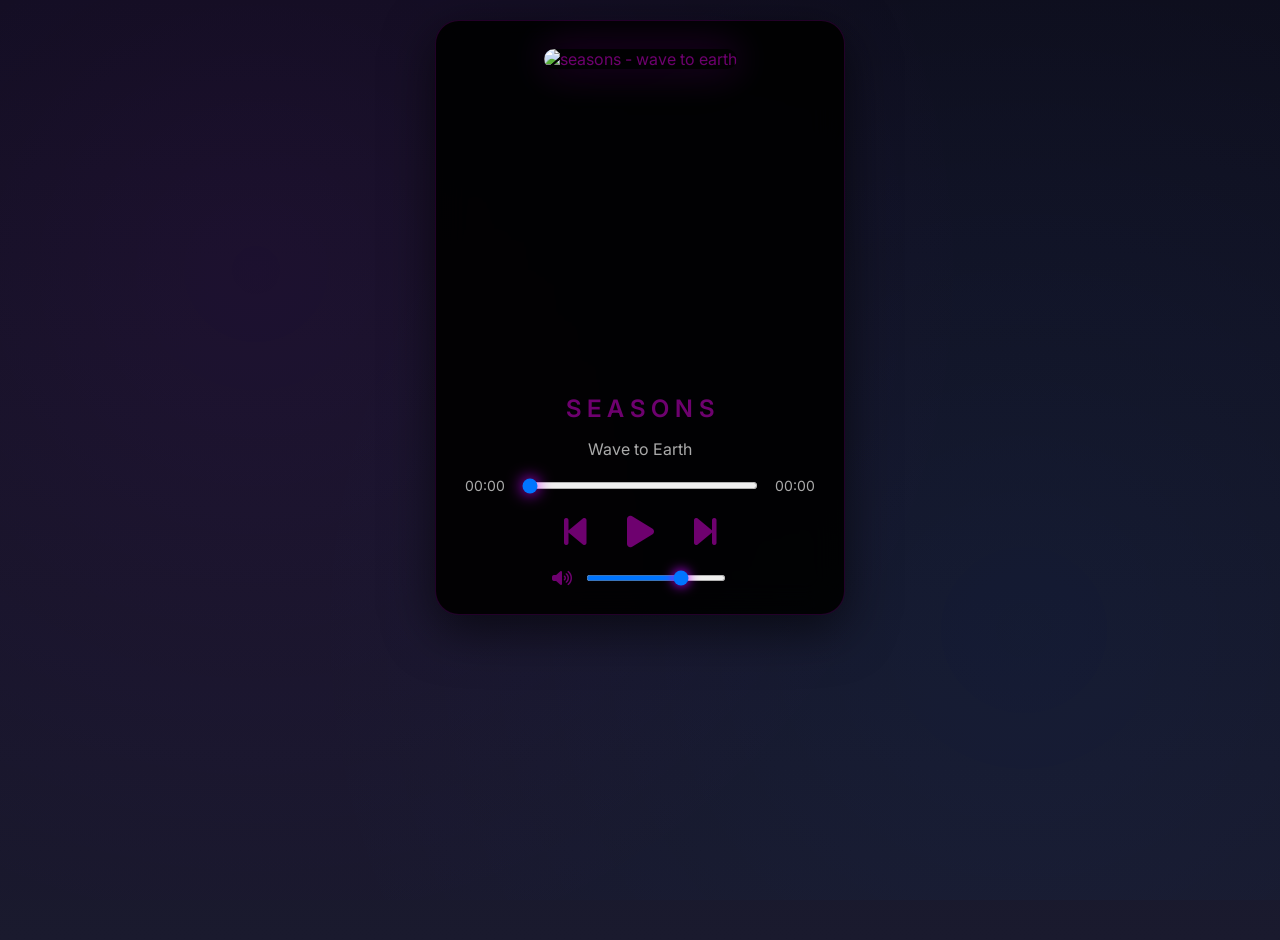
==== music.html @ 3a419f6c "Add files via upload Signed-off-by: YoshimuraSterbem <157152169+YoshimuraSterbem@users.noreply.githu" ====
<!DOCTYPE html>
<html lang="pt-BR">
<head>
    <meta charset="UTF-8">
    <meta name="viewport" content="width=device-width, initial-scale=1.0">
    <title>Seasons • wave to earth</title>
    <link rel="stylesheet" href="https://cdnjs.cloudflare.com/ajax/libs/font-awesome/6.4.0/css/all.min.css">
    <style>
        @import url('https://fonts.googleapis.com/css2?family=Inter:wght@400;500;600&display=swap');

        body {
            background: linear-gradient(180deg, #0f0f1e, #1a1a2e);
            color: #f800f870;
            font-family: 'Inter', sans-serif;
            min-height: 100vh;
            margin: 0;
            padding: 20px;
            display: flex;
            flex-direction: column;
            align-items: center;
        }

        body::before {
            content: '';
            position: fixed;
            inset: 0;
            background: radial-gradient(circle at 20% 30%, rgba(204, 0, 255, 0.06) 0%, transparent 60%),
                        radial-gradient(circle at 80% 70%, rgba(0, 128, 255, 0.05) 0%, transparent 60%);
            animation: subtlePulse 18s ease-in-out infinite alternate;
            pointer-events: none;
            z-index: -1;
        }
        @keyframes subtlePulse {
            0% { opacity: 0.4; transform: scale(1); }
            100% { opacity: 0.7; transform: scale(1.05); }
        }

        .player {
            background: rgba(0, 0, 0, 0.92);
            border-radius: 24px;
            padding: 28px 24px;
            width: 360px;
            text-align: center;
            box-shadow: 0 15px 50px rgba(0,0,0,0.6),
                        inset 0 0 30px rgba(0, 0, 0, 0.08);
            backdrop-filter: blur(16px);
            border: 1px solid rgba(225, 0, 255, 0.15);
            transition: all 0.6s ease;
        }
        .player.playing {
            box-shadow: 0 25px 80px rgba(85, 0, 255, 0.45),
                        0 0 60px rgba(255, 0, 106, 0.3);
            transform: translateY(-4px);
        }

        .album-art-container {
            position: relative;
            margin: 0 auto 20px;
            width: 220px;
            height: 220px;
        }
        .album-art {
            width: 100%;
            height: 100%;
            border-radius: 16px;
            object-fit: cover;
            box-shadow: 0 12px 50px rgba(0,0,0,0.7),
                        0 0 40px rgba(204, 0, 255, 0.25);
            transition: all 0.5s cubic-bezier(0.34, 1.56, 0.64, 1);
        }
        .album-art.playing {
            animation: vinylSpin 28s linear infinite;
            filter: brightness(1.1) contrast(1.05);
        }
        @keyframes vinylSpin {
            from { transform: rotate(0deg); }
            to   { transform: rotate(360deg); }
        }

        .visualizer {
            height: 80px;
            display: flex;
            align-items: center;
            justify-content: center;
            gap: 5px;
            margin: 15px 0 25px;
            filter: drop-shadow(0 0 15px rgba(255, 0, 128, 0.6));
        }
        .bar {
            width: 5px;
            background: linear-gradient(to top, #ec8aff, #5c0080);
            border-radius: 999px;
            animation: pulseBar 1.2s infinite ease-in-out alternate;
            transform-origin: bottom;
        }
        @keyframes pulseBar {
            0%   { height: 20%; transform: scaleY(0.4); }
            100% { height: 100%; transform: scaleY(1.2); }
        }
        .bar:nth-child(odd)  { animation-duration: 0.9s; animation-delay: 0.1s; }
        .bar:nth-child(even) { animation-duration: 1.1s; animation-delay: 0.3s; }
        .visualizer.paused .bar { animation-play-state: paused; height: 30% !important; }

        .song-title { font-size: 24px; font-weight: 600; margin: 10px 0 4px; }
        .song-artist { font-size: 16px; color: #aaa; }

        .progress-container { display: flex; align-items: center; margin: 18px 0; }
        .time { font-size: 14px; color: #aaa; width: 50px; text-align: center; }
        .progress {
            flex: 1;
            height: 7px;
            background: #000000;
            border-radius: 999px;
            outline: none;
            margin: 0 12px;
        }
        .progress::-webkit-slider-thumb {
            width: 16px;
            height: 16px;
            background: #d400ff;
            border-radius: 50%;
            box-shadow: 0 0 15px #cc00ff;
            cursor: pointer;
        }

        .main-controls {
            display: flex;
            justify-content: center;
            gap: 40px;
            margin: 20px 0;
        }
        .main-controls i {
            font-size: 36px;
            cursor: pointer;
            transition: all 0.3s cubic-bezier(0.175, 0.885, 0.32, 1.275);
        }
        .main-controls i:hover { transform: scale(1.2) rotate(5deg); color: #cc00ff; }

        .volume-container {
            display: flex;
            align-items: center;
            justify-content: center;
            gap: 12px;
        }
        .volume-icon { font-size: 22px; color: #aaa; }
        .volume-slider {
            width: 140px;
            height: 6px;
            background: #222;
            border-radius: 999px;
        }
        .volume-slider::-webkit-slider-thumb {
            width: 14px;
            height: 14px;
            background: #d400ff;
            border-radius: 50%;
            box-shadow: 0 0 12px #c300ff;
        }
    </style>
</head>
<body>
    <div class="player" id="player-main">
        <div class="album-art-container">
            <img src="https://i.pinimg.com/originals/1a/4b/53/1a4b53f2bf81aaa679f58d2ed0b1d7cf.jpg" 
                 id="album-art" class="album-art" alt="seasons - wave to earth">
        </div>

        <div class="visualizer" id="visualizer">
            <!-- Barras criadas via JS -->
        </div>

        <h2 class="song-title">S E A S O N S</h2>
        <p class="song-artist">Wave to Earth</p>

        <div class="progress-container">
            <span class="time" id="current-time">00:00</span>
            <input type="range" class="progress" id="progress-bar" min="0" max="100" value="0">
            <span class="time" id="total-time">00:00</span>
        </div>

        <div class="main-controls">
            <i class="fas fa-step-backward" onclick="seekBackward()"></i>
            <i class="fas fa-play" id="play-pause" onclick="togglePlay()"></i>
            <i class="fas fa-step-forward" onclick="seekForward()"></i>
        </div>

        <div class="volume-container">
            <i class="fas fa-volume-up" id="volume-icon"></i>
            <input type="range" class="volume-slider" id="volume-slider" min="0" max="100" value="70">
        </div>
    </div>

    <!-- Elemento de áudio -->
    <audio id="audio-player" preload="metadata">
        <source src="seasons.mp3" type="audio/mpeg">
        
    </audio>

    <script>
        const audio = document.getElementById('audio-player');
        const playPauseBtn = document.getElementById('play-pause');
        const progressBar = document.getElementById('progress-bar');
        const currentTimeEl = document.getElementById('current-time');
        const totalTimeEl = document.getElementById('total-time');
        const volumeSlider = document.getElementById('volume-slider');
        const volumeIcon = document.getElementById('volume-icon');
        const albumArt = document.getElementById('album-art');
        const playerMain = document.getElementById('player-main');
        const visualizer = document.getElementById('visualizer');

        let duration = 0;

        // Atualiza duração quando o áudio carrega metadados
        audio.addEventListener('loadedmetadata', () => {
            duration = audio.duration;
            totalTimeEl.textContent = formatTime(duration);
            createVisualizer();
        });

        // Atualiza progresso e tempo atual
        audio.addEventListener('timeupdate', () => {
            if (!duration) return;
            const progress = (audio.currentTime / duration) * 100;
            progressBar.value = progress;
            currentTimeEl.textContent = formatTime(audio.currentTime);
        });

        // Controle de play/pause
        function togglePlay() {
            if (audio.paused) {
                audio.play().catch(err => console.log("Erro ao tocar:", err));
                playPauseBtn.classList.remove('fa-play');
                playPauseBtn.classList.add('fa-pause');
                playerMain.classList.add('playing');
                albumArt.classList.add('playing');
                visualizer.classList.remove('paused');
            } else {
                audio.pause();
                playPauseBtn.classList.remove('fa-pause');
                playPauseBtn.classList.add('fa-play');
                playerMain.classList.remove('playing');
                albumArt.classList.remove('playing');
                visualizer.classList.add('paused');
            }
        }

        // Barra de progresso
        progressBar.addEventListener('input', () => {
            const seekTime = (progressBar.value / 100) * duration;
            audio.currentTime = seekTime;
        });

        // Volume
        volumeSlider.addEventListener('input', () => {
            audio.volume = volumeSlider.value / 100;
            updateVolumeIcon(audio.volume * 100);
        });

        function updateVolumeIcon(vol) {
            volumeIcon.className = 'fas';
            if (vol === 0) volumeIcon.classList.add('fa-volume-mute');
            else if (vol < 35) volumeIcon.classList.add('fa-volume-off');
            else if (vol < 70) volumeIcon.classList.add('fa-volume-down');
            else volumeIcon.classList.add('fa-volume-up');
        }

        // Seek ±10s
        function seekBackward() { audio.currentTime = Math.max(0, audio.currentTime - 10); }
        function seekForward() { audio.currentTime = Math.min(duration, audio.currentTime + 10); }

        // Formatação de tempo MM:SS
        function formatTime(seconds) {
            const min = Math.floor(seconds / 60);
            const sec = Math.floor(seconds % 60);
            return `${min}:${sec < 10 ? '0' : ''}${sec}`;
        }

        // Visualizador de barras
        function createVisualizer() {
            visualizer.innerHTML = '';
            for (let i = 0; i < 20; i++) {
                const bar = document.createElement('div');
                bar.className = 'bar';
                bar.style.animationDelay = `${Math.random() * 0.6}s`;
                bar.style.animationDuration = `${0.8 + Math.random() * 0.8}s`;
                visualizer.appendChild(bar);
            }
        }

        // Inicia com volume em 70%
        audio.volume = 0.7;
        updateVolumeIcon(70);
    </script>
</body>
</html>
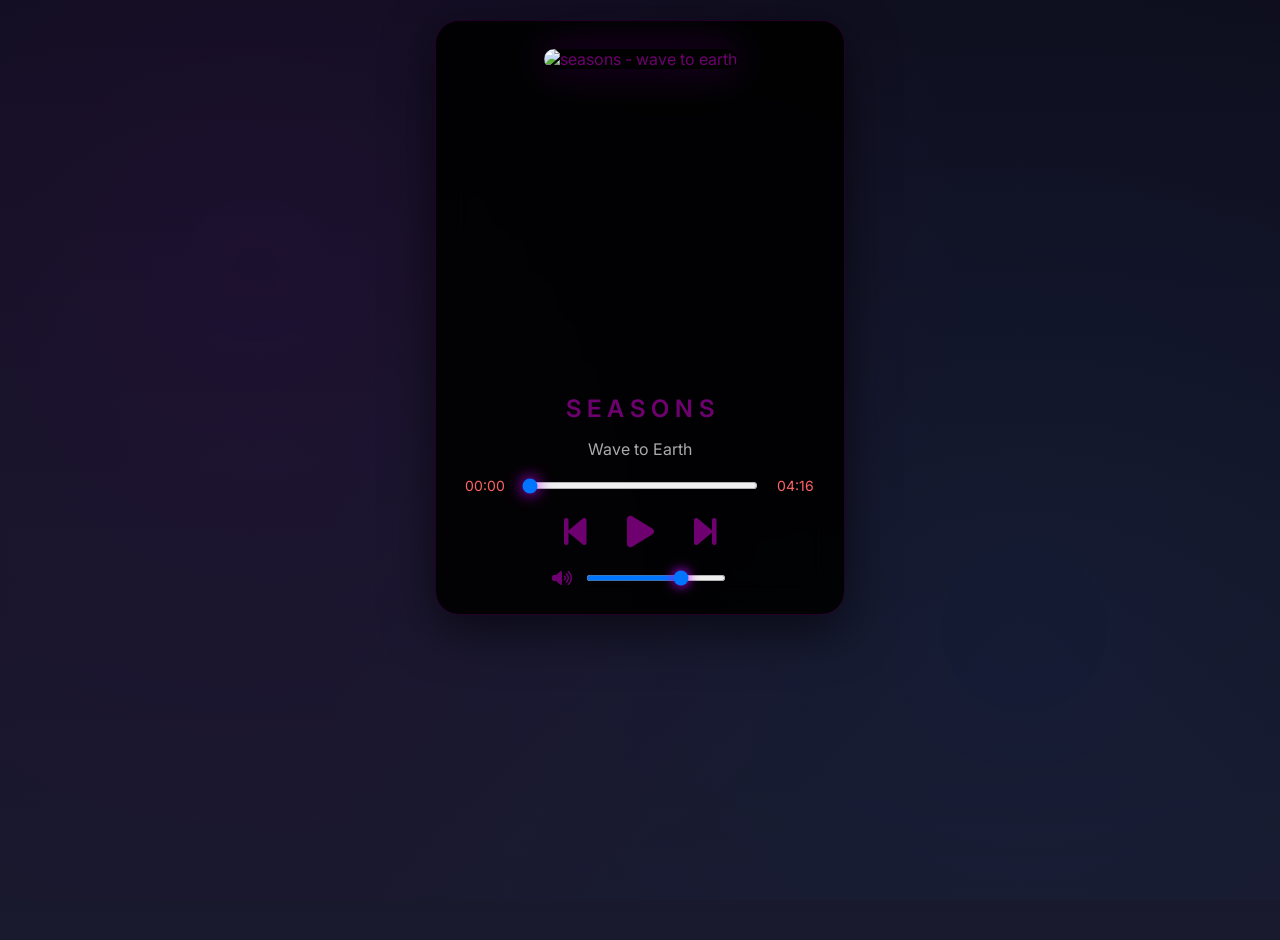
==== commit 1e9515fc: "Add files via upload Signed-off-by: YoshimuraSterbem <157152169+YoshimuraSterbem@users.noreply.githu" ====
--- a/music.html
+++ b/music.html
@@ -105,7 +105,7 @@
         .song-artist { font-size: 16px; color: #aaa; }
 
         .progress-container { display: flex; align-items: center; margin: 18px 0; }
-        .time { font-size: 14px; color: #aaa; width: 50px; text-align: center; }
+        .time { font-size: 14px; color: #fc6363; width: 50px; text-align: center; }
         .progress {
             flex: 1;
             height: 7px;
@@ -175,7 +175,7 @@
         <div class="progress-container">
             <span class="time" id="current-time">00:00</span>
             <input type="range" class="progress" id="progress-bar" min="0" max="100" value="0">
-            <span class="time" id="total-time">00:00</span>
+            <span class="time" id="total-time">04:16</span>
         </div>
 
         <div class="main-controls">
